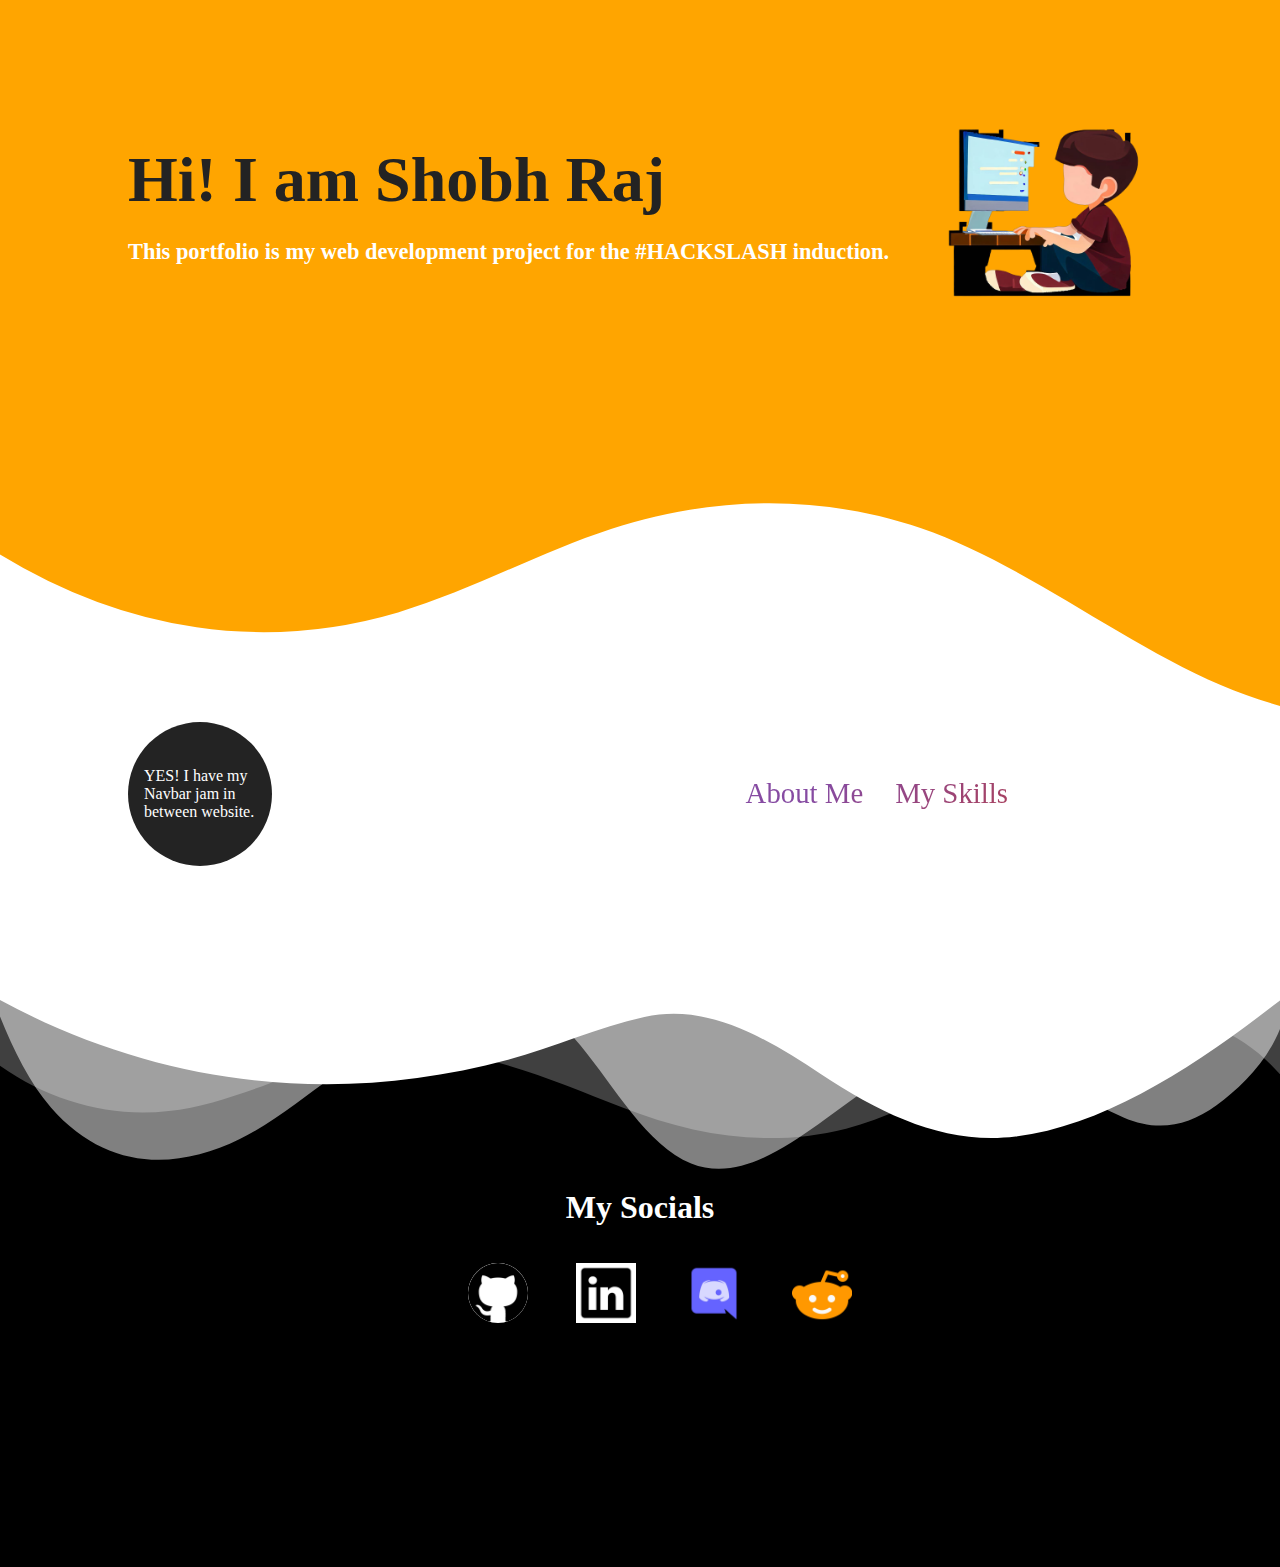
==== index.html @ 612cd826 "first commit" ====
<!DOCTYPE html>
<html lang="en">

<head>
    <meta charset="UTF-8">
    <meta http-equiv="X-UA-Compatible" content="IE=edge">
    <meta name="viewport" content="width=device-width, initial-scale=1.0">
    <title>My Portfolio</title>
    <link rel="stylesheet" href="style_index.css">
</head>
<body>
    <section class="orange">
        <div class="leftwala">
            <h1 class="heroine">Hi! I am Shobh Raj</h1>
            <p class="gutche">This portfolio is my web development project for the #HACKSLASH induction.</p>
        </div>
        <img src="portfolio.png" height="210rem" width="210rem">
    </section>
    <section class="white">
        <div class="bob"><p>YES! I have my Navbar jam in between website.</p></div>
        <ul>
            <li><a href="about.html">About Me</a></li>
            <li><a href="skill.html">My Skills</a></li>
        </ul>

        <div class="tide1">
            <svg data-name="Layer 1" xmlns="http://www.w3.org/2000/svg" viewBox="0 0 1200 120"
                preserveAspectRatio="none">
                <path
                    d="M321.39,56.44c58-10.79,114.16-30.13,172-41.86,82.39-16.72,168.19-17.73,250.45-.39C823.78,31,906.67,72,985.66,92.83c70.05,18.48,146.53,26.09,214.34,3V0H0V27.35A600.21,600.21,0,0,0,321.39,56.44Z"
                    class="shape-fill"></path>
            </svg>
        </div>
    </section>
    <section class="black">
        <h1>My Socials</h1>
        <div class="socials">
            <ul>
                <li><a href="https://github.com/iamshobhraj" target="_blank"><img src="github.ico" alt="github logo" height="60rem" width="60rem" style="background-color: white; border-radius: 50%;"></a></li>
                <li><a href="" target="_blank"><img src="linkedin.ico" alt="linkedin logo" height="60rem" width="60rem" style="background-color: white; padding: 0%;"></a></li>
                <li><a href="" target="_blank"><img src="discord.ico" alt="discord logo" height="60rem" width="60rem"></a></li>
                <li><a href="" target="_blank"><img src="reddit.ico" alt="reddit logo" height="60rem" width="60rem"></a></li>
            </ul>
        </div>  

        <div class="tide2">
            <svg data-name="Layer 1" xmlns="http://www.w3.org/2000/svg" viewBox="0 0 1200 120"
                preserveAspectRatio="none">
                <path
                    d="M0,0V46.29c47.79,22.2,103.59,32.17,158,28,70.36-5.37,136.33-33.31,206.8-37.5C438.64,32.43,512.34,53.67,583,72.05c69.27,18,138.3,24.88,209.4,13.08,36.15-6,69.85-17.84,104.45-29.34C989.49,25,1113-14.29,1200,52.47V0Z"
                    opacity=".25" class="shape-fill"></path>
                <path
                    d="M0,0V15.81C13,36.92,27.64,56.86,47.69,72.05,99.41,111.27,165,111,224.58,91.58c31.15-10.15,60.09-26.07,89.67-39.8,40.92-19,84.73-46,130.83-49.67,36.26-2.85,70.9,9.42,98.6,31.56,31.77,25.39,62.32,62,103.63,73,40.44,10.79,81.35-6.69,119.13-24.28s75.16-39,116.92-43.05c59.73-5.85,113.28,22.88,168.9,38.84,30.2,8.66,59,6.17,87.09-7.5,22.43-10.89,48-26.93,60.65-49.24V0Z"
                    opacity=".5" class="shape-fill"></path>
                <path
                    d="M0,0V5.63C149.93,59,314.09,71.32,475.83,42.57c43-7.64,84.23-20.12,127.61-26.46,59-8.63,112.48,12.24,165.56,35.4C827.93,77.22,886,95.24,951.2,90c86.53-7,172.46-45.71,248.8-84.81V0Z"
                    class="shape-fill"></path>
            </svg>
        </div>
    </section>
</body>

</html>
---- style_index.css ----
body {
    margin: 0;
    color: white;
    background: #232323;
    flex: auto;
}

section {
    position: relative;
    display: flex;
    flex-direction: column;
    /*align-items: center;*/
    min-height: 33.3vh;
    padding: 100px 10vw;
}

.orange {
    background-color: orange;
    flex-direction: row;
    justify-content: space-between;
}

.black {
    background-color: black;
    align-items: center;
    padding-top: 11rem;
}

.socials ul{
    width: fit-content;
    text-align: center;
    display: flex;
    gap: 3rem;
    list-style: none;

}

.white {
    background-color: white;
    color: #232323;
    flex-direction: row;
    justify-content: space-between;
    align-items: center;
    padding-top: 9rem;
    padding-bottom: 3rem;
}

.orange .heroine {
    font-size: 4rem;
    color: #232323;
    margin-bottom: 0%;
    width: fit-content;
}


.orange .gutche {
    font-size: 1.4rem;
    font-weight: 700;
    width: fit-content;
}

.white .bob{
    display: flex;
    background-color: #232323;
    border-radius: 50%;
    height: 11rem;
    height: 9rem;
    align-items: center;

}

.bob p{
    width: 8rem;
    color: #FFFFFF;
    padding-left: 1rem;
}

.white ul{
    display: flex;
    text-decoration: none;
    list-style: none;
    gap: 2rem;
    font-size: 1.8rem;
    background-image: linear-gradient(315deg, #bf3a30 0%, #864ba2 74%);
    -webkit-background-clip: text;
    -webkit-text-fill-color: transparent;
    background-clip: text;
    padding-right: 9rem;
}



.tide1 {
    position: absolute;
    top: 0;
    left: 0;
    width: 100%;
    overflow: hidden;
    line-height: 0;
}

.tide1 svg {
    position: relative;
    display: block;
    width: calc(116% + 1.3px);
    height: 239px;
}

.tide1 .shape-fill {
    fill: orange;
}

.tide2 {
    position: absolute;
    top: 0;
    left: 0;
    width: 100%;
    overflow: hidden;
    line-height: 0;
}

.tide2 svg {
    position: relative;
    display: block;
    width: calc(100% + 1.3px);
    height: 194px;
}

.tide2 .shape-fill {
    fill: #FFFFFF;
}
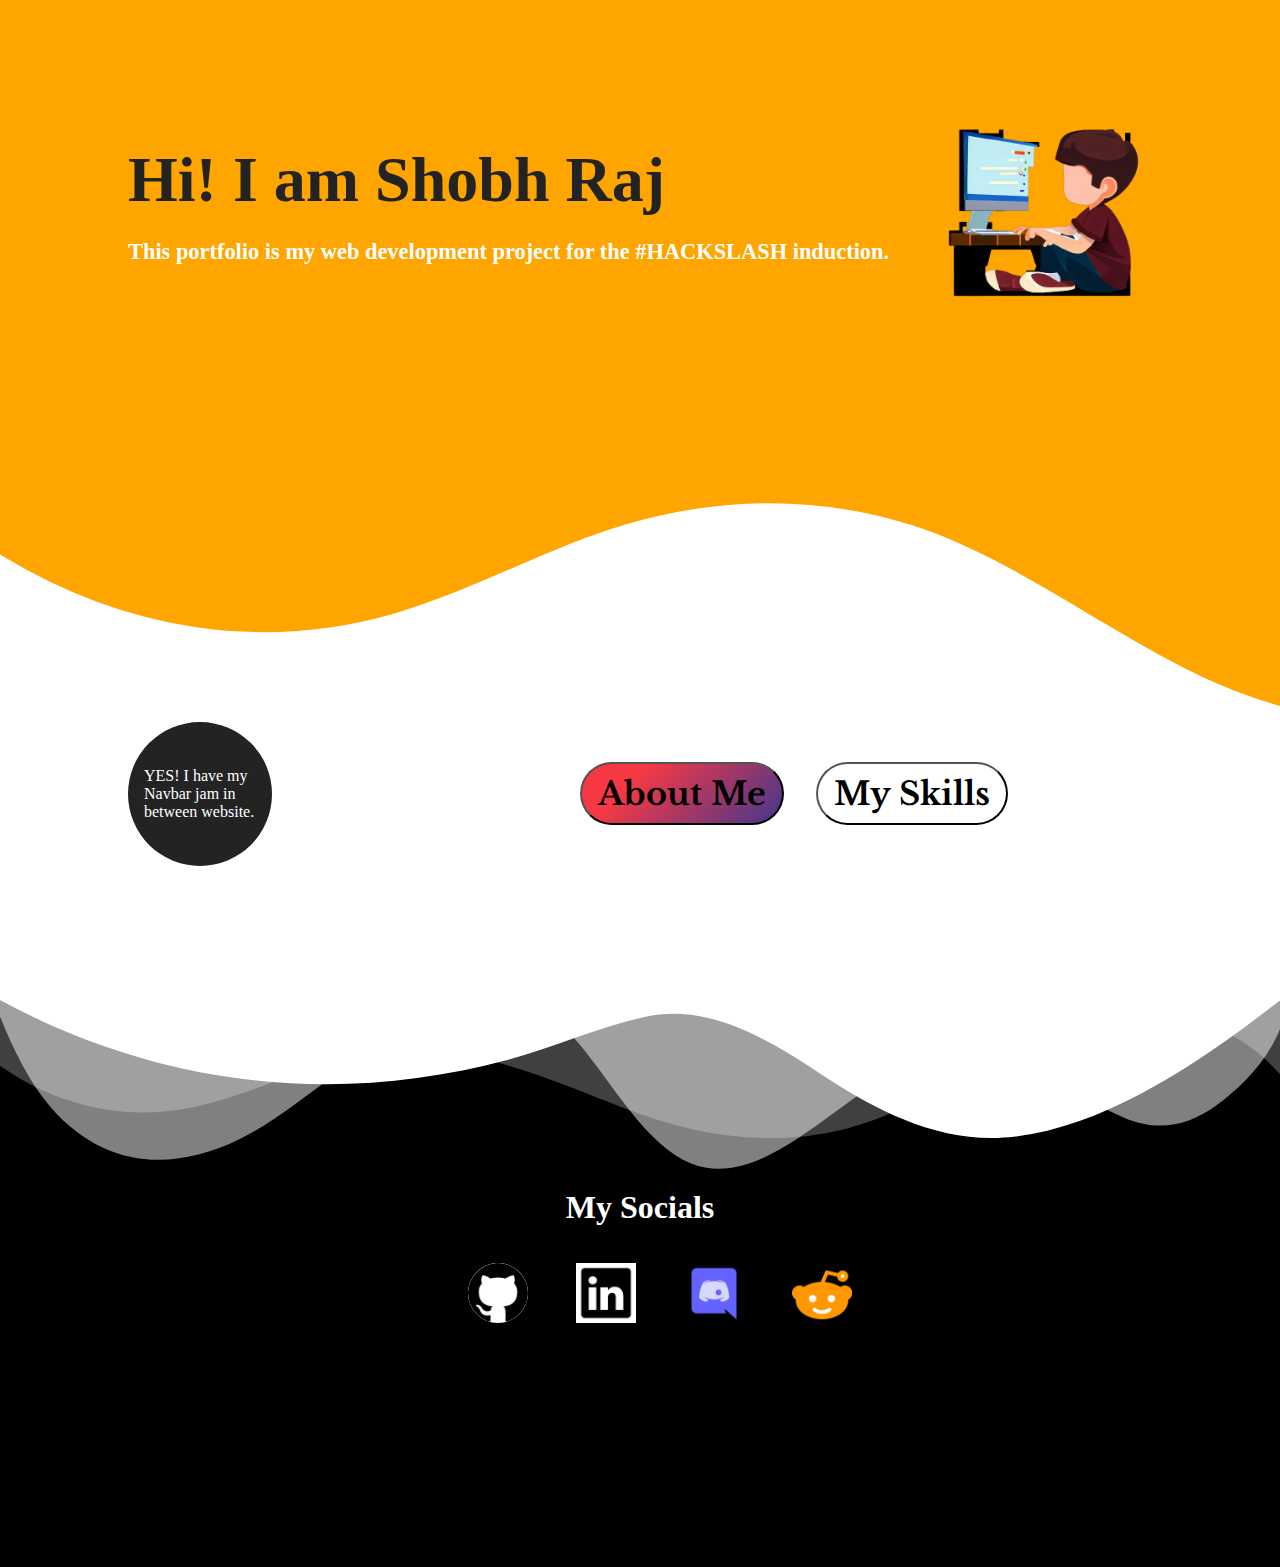
==== commit d6dbb0a4: "added buttons" ====
--- a/index.html
+++ b/index.html
@@ -19,8 +19,8 @@
     <section class="white">
         <div class="bob"><p>YES! I have my Navbar jam in between website.</p></div>
         <ul>
-            <li><a href="about.html">About Me</a></li>
-            <li><a href="skill.html">My Skills</a></li>
+            <li><button class="about" onclick="window.location.href='about.html'">About Me</button></li>
+            <li><button class="skeel" onclick="window.location.href='skill.html'">My Skills</button></li>
         </ul>
 
         <div class="tide1">
@@ -37,7 +37,7 @@
         <div class="socials">
             <ul>
                 <li><a href="https://github.com/iamshobhraj" target="_blank"><img src="github.ico" alt="github logo" height="60rem" width="60rem" style="background-color: white; border-radius: 50%;"></a></li>
-                <li><a href="" target="_blank"><img src="linkedin.ico" alt="linkedin logo" height="60rem" width="60rem" style="background-color: white; padding: 0%;"></a></li>
+                <li><a href="https://www.linkedin.com/in/iamshobh/" target="_blank"><img src="linkedin.ico" alt="linkedin logo" height="60rem" width="60rem" style="background-color: white; padding: 0%;"></a></li>
                 <li><a href="" target="_blank"><img src="discord.ico" alt="discord logo" height="60rem" width="60rem"></a></li>
                 <li><a href="" target="_blank"><img src="reddit.ico" alt="reddit logo" height="60rem" width="60rem"></a></li>
             </ul>
--- a/style_index.css
+++ b/style_index.css
@@ -1,3 +1,5 @@
+@import url('https://fonts.googleapis.com/css2?family=Libre+Baskerville:wght@700&display=swap');
+
 body {
     margin: 0;
     color: white;
@@ -26,7 +28,7 @@
     padding-top: 11rem;
 }
 
-.socials ul{
+.socials ul {
     width: fit-content;
     text-align: center;
     display: flex;
@@ -59,7 +61,7 @@
     width: fit-content;
 }
 
-.white .bob{
+.white .bob {
     display: flex;
     background-color: #232323;
     border-radius: 50%;
@@ -69,23 +71,48 @@
 
 }
 
-.bob p{
+.bob p {
     width: 8rem;
     color: #FFFFFF;
     padding-left: 1rem;
 }
 
-.white ul{
+.white ul {
     display: flex;
-    text-decoration: none;
     list-style: none;
     gap: 2rem;
-    font-size: 1.8rem;
-    background-image: linear-gradient(315deg, #bf3a30 0%, #864ba2 74%);
-    -webkit-background-clip: text;
-    -webkit-text-fill-color: transparent;
-    background-clip: text;
     padding-right: 9rem;
+    margin: 0%;
+
+}
+
+.white ul button {
+    font-size: 2rem;
+    border-radius: 2rem;
+    font-family: 'Libre Baskerville', serif;
+    font-weight: 700;
+    padding: 0.6rem 1rem;
+}
+
+button:hover {
+    cursor: pointer;
+}
+
+.about {
+    background-color: #42378f;
+    background-image: linear-gradient(315deg, #42378f 0%, #f53844 74%);
+    color: black;
+}
+
+.skeel {
+    background-color: white;
+    border-color: black;
+}
+
+.skeel:hover {
+    background-color: #130f40;
+    background-image: linear-gradient(315deg, #130f40 0%, #000000 74%);
+    color: white;
 }
 
 
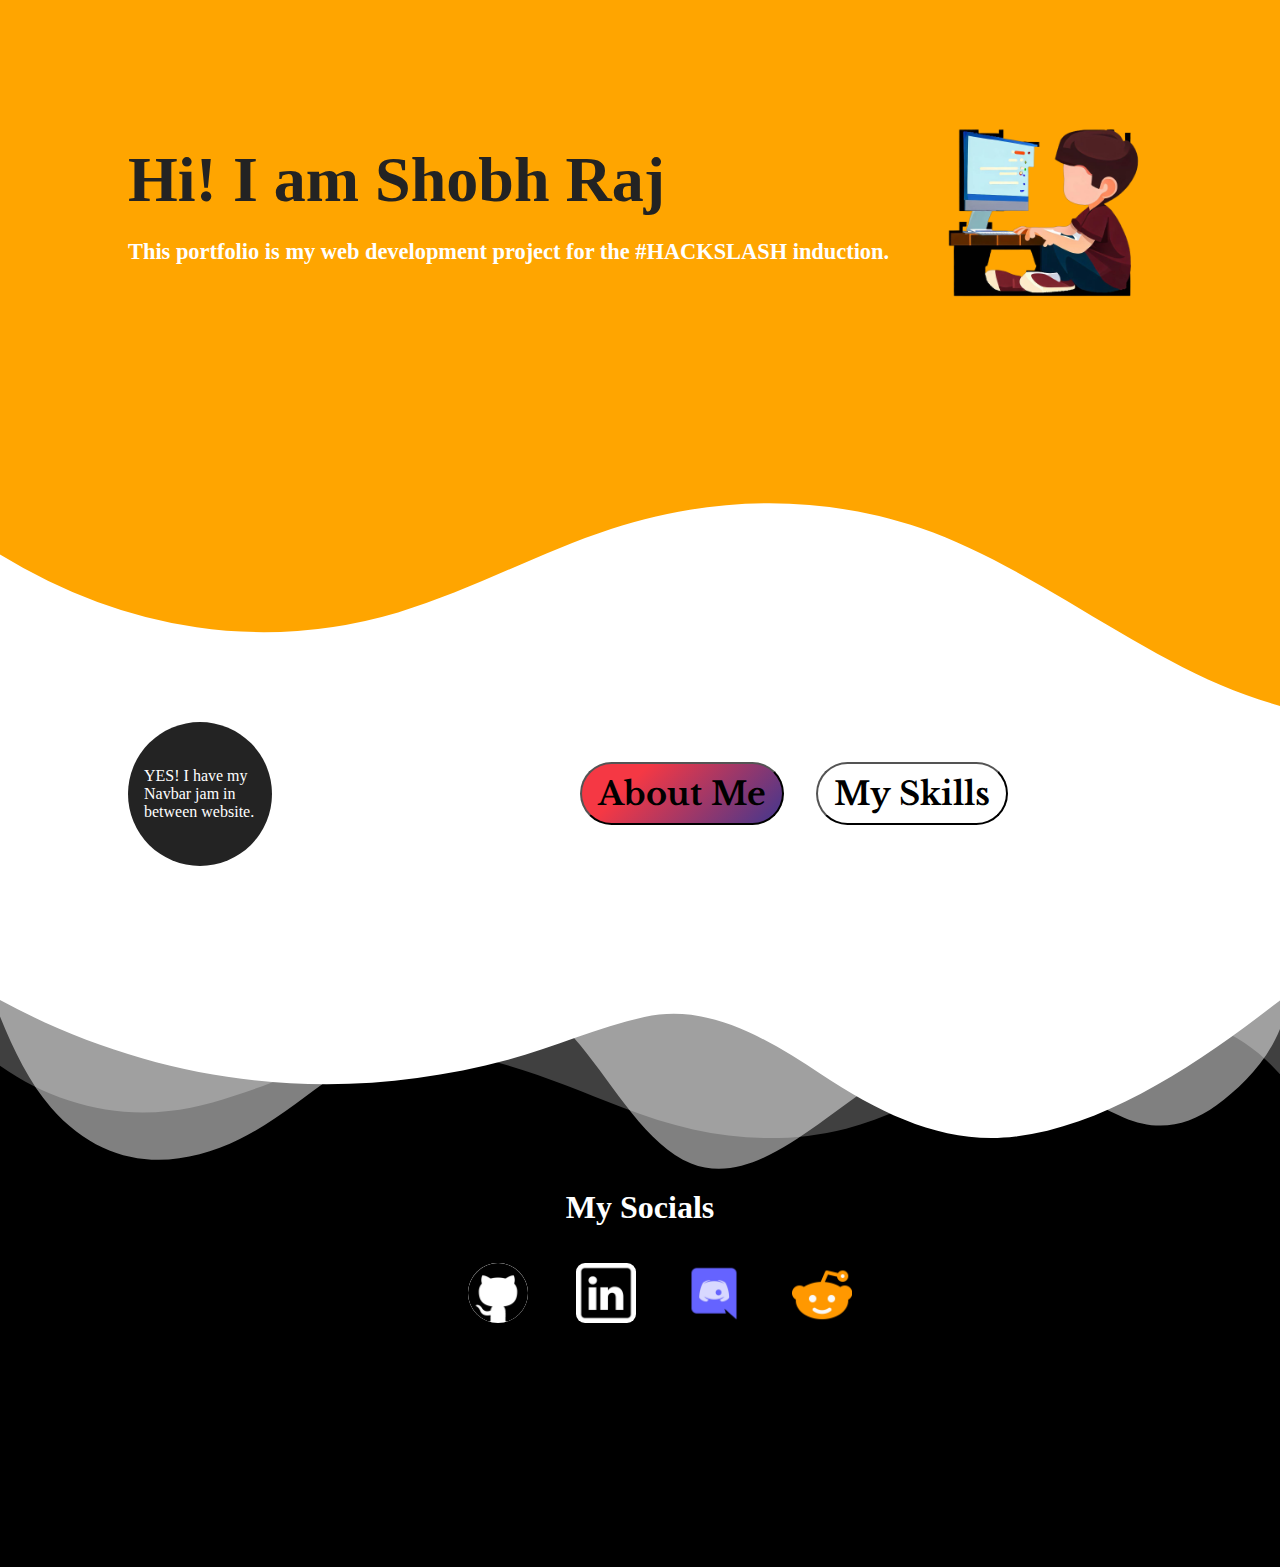
==== commit 6b4a83d8: "update" ====
--- a/index.html
+++ b/index.html
@@ -8,6 +8,7 @@
     <title>My Portfolio</title>
     <link rel="stylesheet" href="style_index.css">
 </head>
+
 <body>
     <section class="orange">
         <div class="leftwala">
@@ -17,7 +18,9 @@
         <img src="portfolio.png" height="210rem" width="210rem">
     </section>
     <section class="white">
-        <div class="bob"><p>YES! I have my Navbar jam in between website.</p></div>
+        <div class="bob">
+            <p>YES! I have my Navbar jam in between website.</p>
+        </div>
         <ul>
             <li><button class="about" onclick="window.location.href='about.html'">About Me</button></li>
             <li><button class="skeel" onclick="window.location.href='skill.html'">My Skills</button></li>
@@ -36,12 +39,17 @@
         <h1>My Socials</h1>
         <div class="socials">
             <ul>
-                <li><a href="https://github.com/iamshobhraj" target="_blank"><img src="github.ico" alt="github logo" height="60rem" width="60rem" style="background-color: white; border-radius: 50%;"></a></li>
-                <li><a href="https://www.linkedin.com/in/iamshobh/" target="_blank"><img src="linkedin.ico" alt="linkedin logo" height="60rem" width="60rem" style="background-color: white; padding: 0%;"></a></li>
-                <li><a href="" target="_blank"><img src="discord.ico" alt="discord logo" height="60rem" width="60rem"></a></li>
-                <li><a href="" target="_blank"><img src="reddit.ico" alt="reddit logo" height="60rem" width="60rem"></a></li>
+                <li><a href="https://github.com/iamshobhraj" target="_blank"><img src="github.ico" alt="github logo"
+                            height="60rem" width="60rem" style="background-color: white; border-radius: 50%;"></a></li>
+                <li><a href="https://www.linkedin.com/in/iamshobh/" target="_blank"><img src="linkedin.ico"
+                            alt="linkedin logo" height="60rem" width="60rem"
+                            style="background-color: white; padding: 0%; border-radius: 15%;"></a></li>
+                <li><a href="" target="_blank"><img src="discord.ico" alt="discord logo" height="60rem"
+                            width="60rem"></a></li>
+                <li><a href="" target="_blank"><img src="reddit.ico" alt="reddit logo" height="60rem" width="60rem"></a>
+                </li>
             </ul>
-        </div>  
+        </div>
 
         <div class="tide2">
             <svg data-name="Layer 1" xmlns="http://www.w3.org/2000/svg" viewBox="0 0 1200 120"
--- a/style_index.css
+++ b/style_index.css
@@ -107,6 +107,7 @@
 .skeel {
     background-color: white;
     border-color: black;
+    transition-duration: 0.6s;
 }
 
 .skeel:hover {
